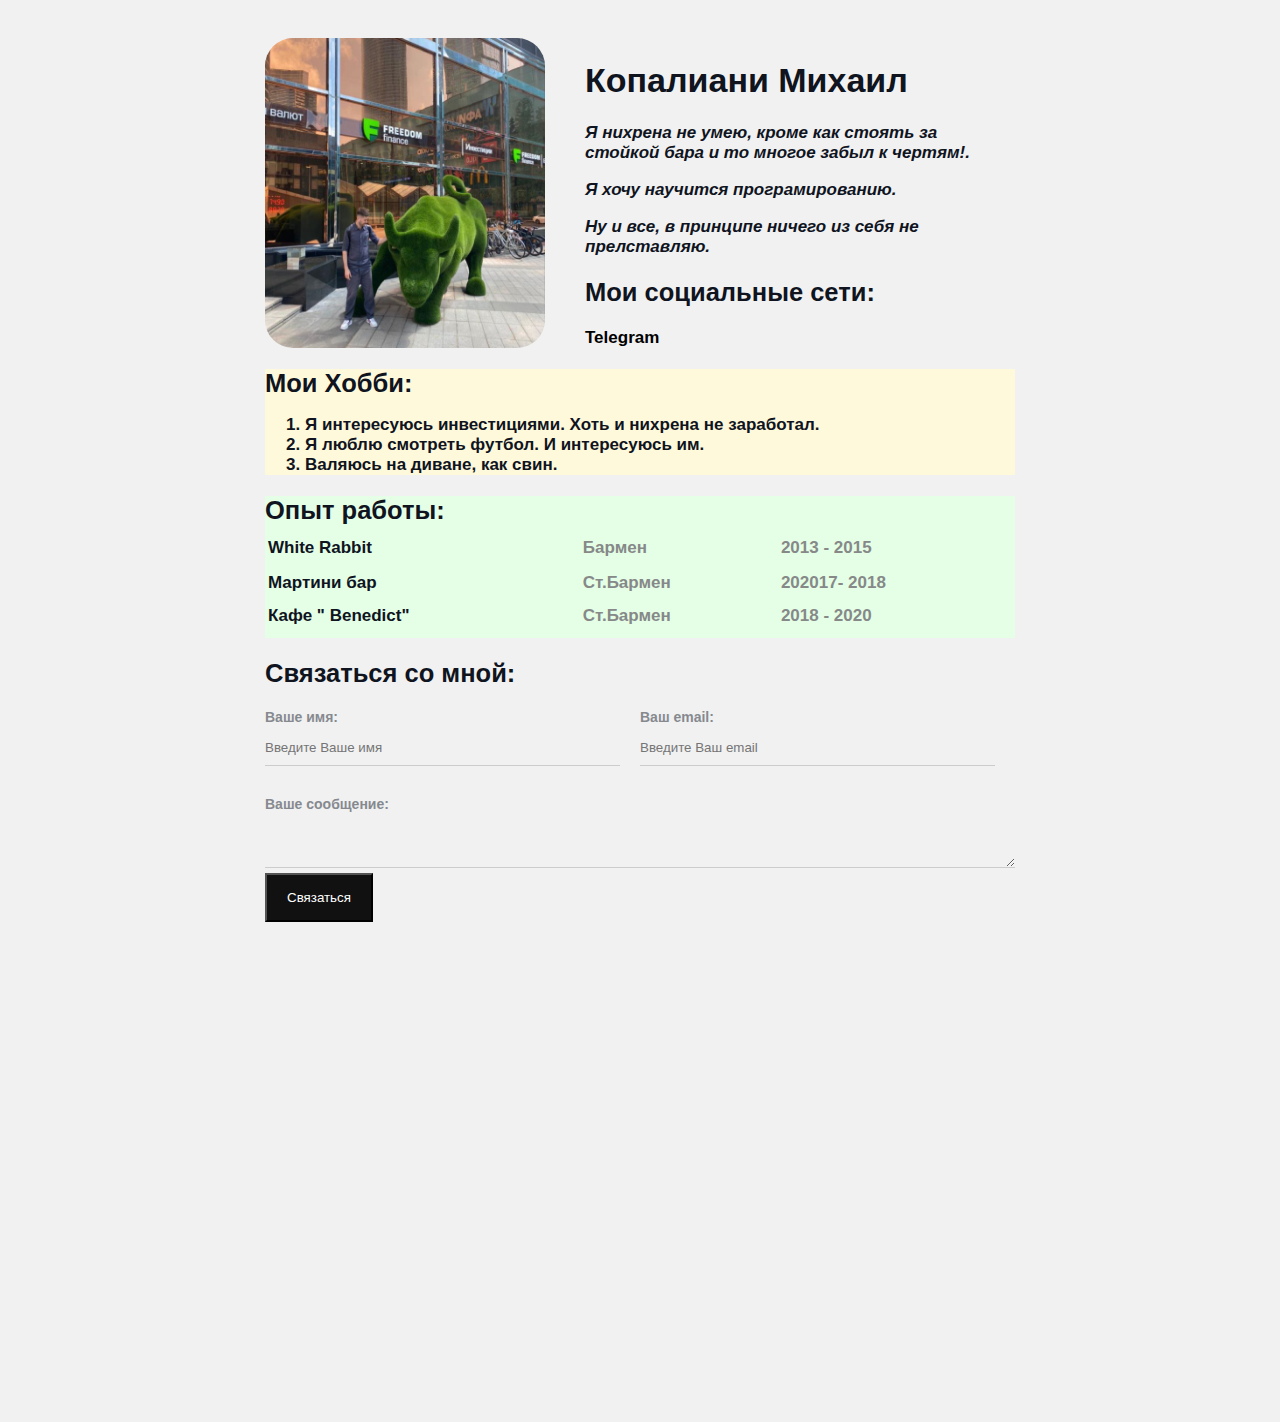
==== kopaliani m.r CV.html @ 53b9c504 "first commit" ====
<!DOCTYPE html>
<html>
  <head>
    <meta charset="UTF-8">
    <title> kopaliani m.r CV</title>
    <link href="styles.css"
   rel="stylesheet"/>
  </head>
  <body> 
    <div class="container">
      <div class="info">
        <img src="avatar.jpeg" width="180" alt="тут моя фотка" class="avatar"/>  

        <div class="info-text">
          <h1> <strong>Копалиани Михаил </strong></h1>
          <p>Я <strong>нихрена </strong>не умею, кроме как стоять за стойкой бара и то многое забыл к чертям!.</p>
          <p> Я хочу научится програмированию.</p>
          <p> Ну и все, в принципе ничего из себя не прелставляю.</p>

          <h2>Мои социальные сети:</h2>

          <a target="_blank" href="https://t.me/mk_o_O"> Telegram</a>
        </div>
      </div>
      <div class="card bg-yellow"> 
      <h2 > Мои Хобби:</h2>
        <ol class list=""> 
          <li> Я интересуюсь инвестициями. Хоть и нихрена не заработал.</li>
          <li> Я люблю смотреть футбол. И интересуюсь им.</li>
          <li>Валяюсь на диване, как свин.</li>
        </ol>
      </div>
    <div class="card bg-green"> 
    <h2> Опыт работы:</h2>
      <form action="/">
      <table class="table">
        <tr>
          <td>White Rabbit</td>
          <td> Бармен</td>
          <td> 2013 - 2015</td>
          </tr>
        <tr>
        <tr>
          <td>Мартини бар</td>
          <td> Ст.Бармен</td>
          <td> 202017- 2018</td>
        </tr>
        <tr> 
          <td>Кафе " Benedict"</td>
          <td>Ст.Бармен</td>
          <td>2018 - 2020</td>
        </tr>
      </table>
      </div> 

      <div class="contact">
        <h2> Связаться со мной:</h2>

        <form action="/"> 
          <div class="row">
            <div class="form-group">
              <label for="name">Ваше имя:</label>
              <input type="text" id="name"
              placeholder="Введите Ваше имя">
            </div>

            <div class="form-group">
              <label for="email">Ваш email:</label>
              <input type="email" id="email"
              placeholder="Введите Ваш email">
            </div>
          </div>
          <div class="form-group">
            <label for="text"> Ваше сообщение:</label>

            <textarea id="text" rows="2"
            cols="15"></textarea>
          </div>

          <input class="btn" type="submit"
          value="Связаться">
        </form>
      </div>
      <div class="position">
        <div class="box"></div>
      </div>
          <div style="margin-bottom: 500px;;"></div>
    </div>
    
  <!-- Code injected by live-server -->
<script type="text/javascript">
	// <![CDATA[  <-- For SVG support
	if ('WebSocket' in window) {
		(function () {
			function refreshCSS() {
				var sheets = [].slice.call(document.getElementsByTagName("link"));
				var head = document.getElementsByTagName("head")[0];
				for (var i = 0; i < sheets.length; ++i) {
					var elem = sheets[i];
					var parent = elem.parentElement || head;
					parent.removeChild(elem);
					var rel = elem.rel;
					if (elem.href && typeof rel != "string" || rel.length == 0 || rel.toLowerCase() == "stylesheet") {
						var url = elem.href.replace(/(&|\?)_cacheOverride=\d+/, '');
						elem.href = url + (url.indexOf('?') >= 0 ? '&' : '?') + '_cacheOverride=' + (new Date().valueOf());
					}
					parent.appendChild(elem);
				}
			}
			var protocol = window.location.protocol === 'http:' ? 'ws://' : 'wss://';
			var address = protocol + window.location.host + window.location.pathname + '/ws';
			var socket = new WebSocket(address);
			socket.onmessage = function (msg) {
				if (msg.data == 'reload') window.location.reload();
				else if (msg.data == 'refreshcss') refreshCSS();
			};
			if (sessionStorage && !sessionStorage.getItem('IsThisFirstTime_Log_From_LiveServer')) {
				console.log('Live reload enabled.');
				sessionStorage.setItem('IsThisFirstTime_Log_From_LiveServer', true);
			}
		})();
	}
	else {
		console.error('Upgrade your browser. This Browser is NOT supported WebSocket for Live-Reloading.');
	}
	// ]]>
</script></body>
</html>
---- styles.css ----
body {
  background-color: #f1f1f1;
  color: #0f141e;

  font-size: 17px;
  font-weight: 600;
  font-family: 'Lucida Sans', 'Lucida Sans Regular', 'Lucida Grande',
    'Lucida Sans Unicode', Geneva, Verdana, sans-serif;
}

a {
  color: black;
  text-decoration: none;
}

a:hover {
  text-decoration: line-through;
}

a:active {
  color: blue;
}

.avatar {
  width: 280px;
  border-radius: 28px;
}

.info {
  display: flex;
  margin-bottom: 20px;
}

@media (max-width: 700px) {
  .info {
    text-align: center;
    display: block;
  }
}
.info-text {
  margin-left: 40px;
}

.info-text h4 {
  margin-bottom: 10px;
}

.info p {
  margin: 2;
  font-style: italic;
  font-weight: bold;
}

/*Box Model */

.container {
  max-width: 750px;
  margin: auto;
  padding-top: 30px;
}

.bg-yellow {
  background: #fff9dc;
}

.bg-green {
  background: #e5ffe7;
}

.bg-red {
  background: #ffe5e5;
}

.card h2 {
  margin-bottom: 10px;
}

.list {
  padding: 0 20px;
}

.list li {
  color: #86898f;
  margin-bottom: 10px;
  border-bottom: 1px solid #ccc;
}

.table {
  width: 100%;
}

.table td {
  padding-bottom: 10px;
}

.table td:nth-child(2),
.table td:nth-child(3) {
  color: #868988;
}

.l .contact h2 {
  text-align: center;
}

.form-group label {
  display: block;
  font-size: 14px;
  color: #86898f;
}

.form-group input,
.form-group textarea {
  width: 100%;
  box-sizing: border-box;
  border: none;
  background: transparent;
  border-bottom: 1px solid #ccc;
  color: #000;
  padding: 15px 0 10px;
  outline: none;
  font-family: inherit;
}

.row {
  display: flex;
  margin-bottom: 30px;
}

.row > .form-group {
  width: 50%;
  margin-right: 20px;
}

.btn {
  background: #111;
  color: #fff;
  padding: 15px 20px;
  bottom: none;
  font-family: inherit;
}
.btn:hover {
  opacity: 0.9;
}
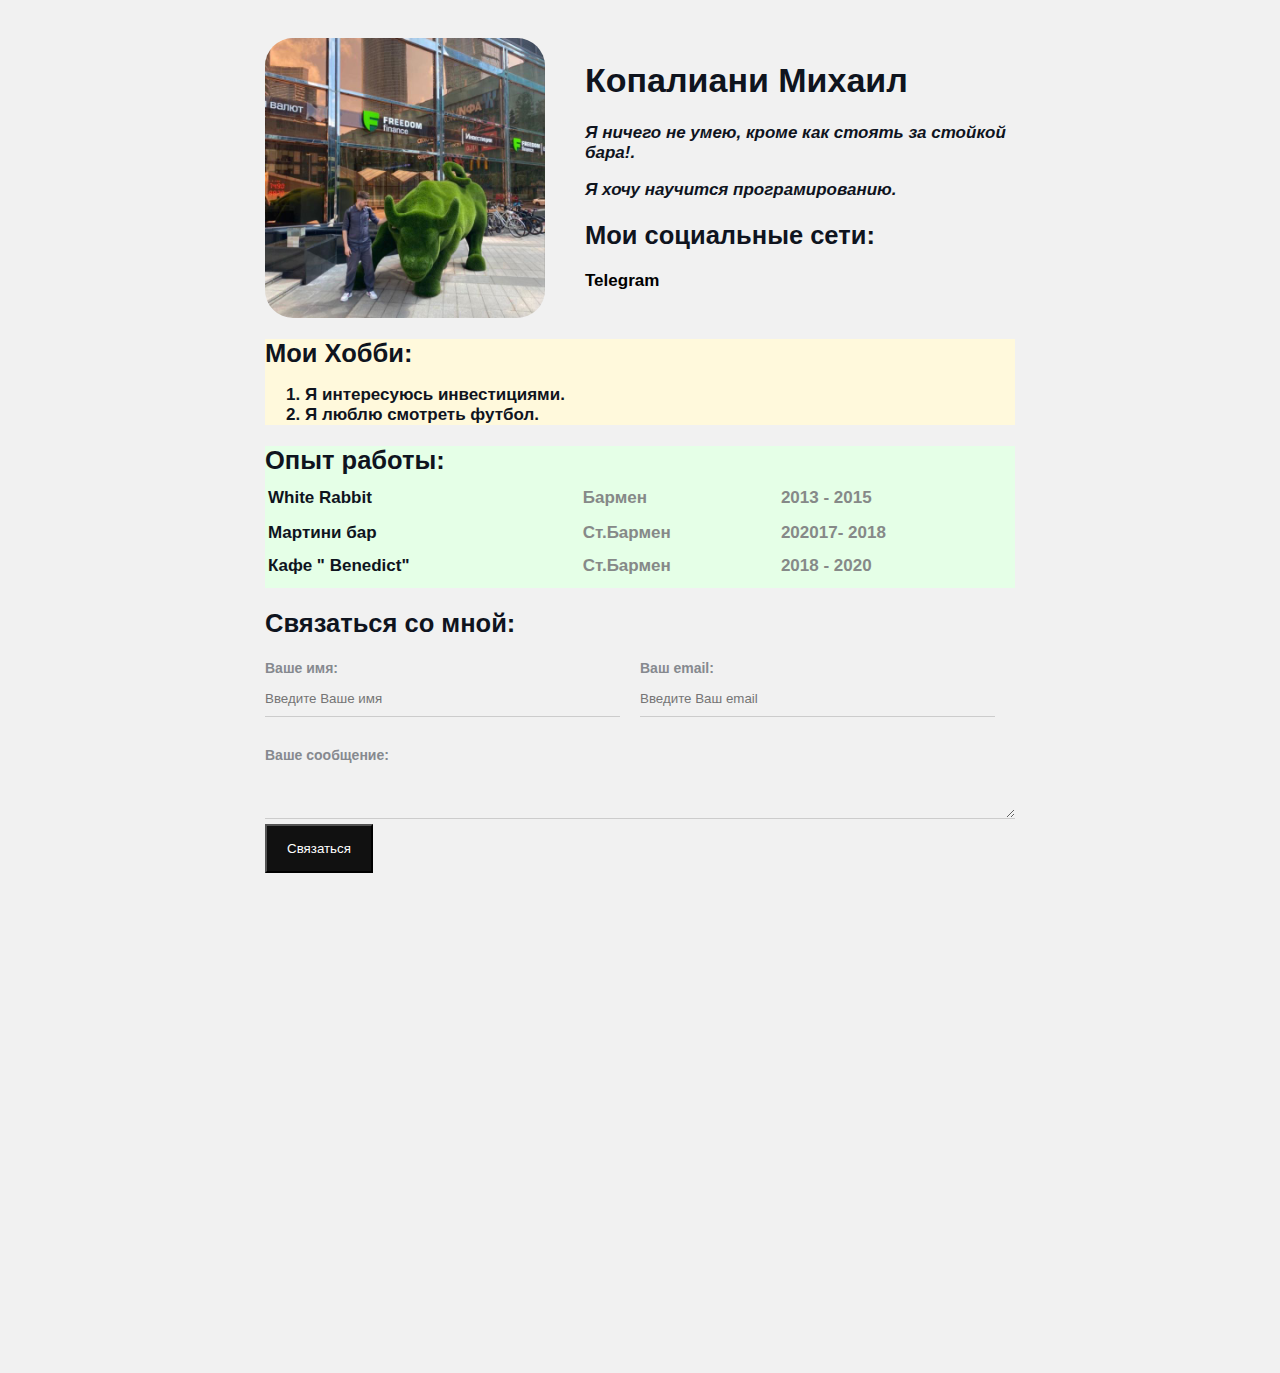
==== commit 8fea8dfc: "new" ====
--- a/kopaliani m.r CV.html
+++ b/kopaliani m.r CV.html
@@ -13,9 +13,8 @@
 
         <div class="info-text">
           <h1> <strong>Копалиани Михаил </strong></h1>
-          <p>Я <strong>нихрена </strong>не умею, кроме как стоять за стойкой бара и то многое забыл к чертям!.</p>
+          <p>Я <strong>ничего </strong>не умею, кроме как стоять за стойкой бара!.</p>
           <p> Я хочу научится програмированию.</p>
-          <p> Ну и все, в принципе ничего из себя не прелставляю.</p>
 
           <h2>Мои социальные сети:</h2>
 
@@ -25,9 +24,8 @@
       <div class="card bg-yellow"> 
       <h2 > Мои Хобби:</h2>
         <ol class list=""> 
-          <li> Я интересуюсь инвестициями. Хоть и нихрена не заработал.</li>
-          <li> Я люблю смотреть футбол. И интересуюсь им.</li>
-          <li>Валяюсь на диване, как свин.</li>
+          <li> Я интересуюсь инвестициями.</li>
+          <li> Я люблю смотреть футбол.</li>
         </ol>
       </div>
     <div class="card bg-green"> 
